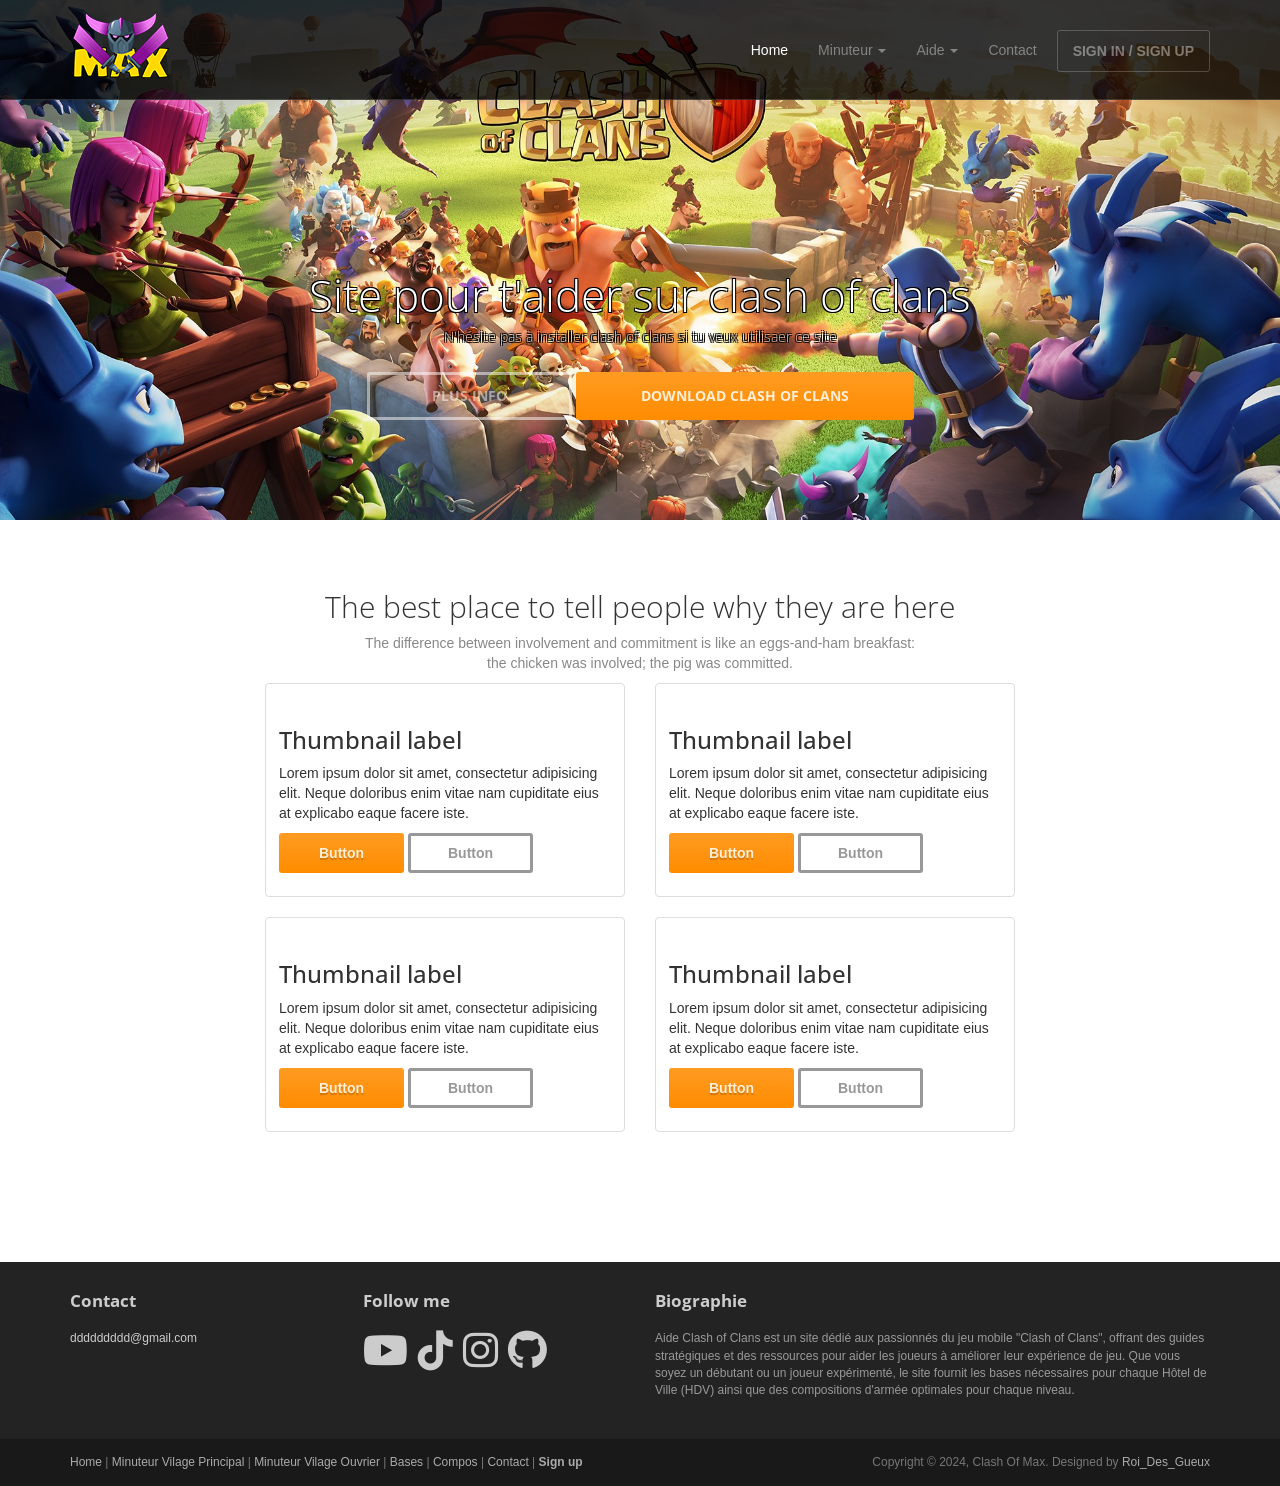
==== index.html @ 6611135f "Add files via upload" ====
<!DOCTYPE html>
<html lang="en">
<head>
	<meta charset="utf-8">
	<meta name="viewport"    content="width=device-width, initial-scale=1.0">
	<meta name="description" content="">
	<meta name="author"      content="Sergey Pozhilov (GetTemplate.com)">
	
	<title>Clash Of Max</title>

	<link rel="shortcut icon" href="assets/images/gt_favicon.png">
	
	<link rel="stylesheet" media="screen" href="http://fonts.googleapis.com/css?family=Open+Sans:300,400,700">
	<link rel="stylesheet" href="assets/css/bootstrap.min.css">
	<link rel="stylesheet" href="assets/css/font-awesome.min.css">
	<link rel="stylesheet" href="https://cdnjs.cloudflare.com/ajax/libs/font-awesome/6.0.0-beta3/css/all.min.css">


	<!-- Custom styles for our template -->
	<link rel="stylesheet" href="assets/css/bootstrap-theme.css" media="screen" >
	<link rel="stylesheet" href="assets/css/main.css">

	<!-- HTML5 shim and Respond.js IE8 support of HTML5 elements and media queries -->
	<!--[if lt IE 9]>
	<script src="assets/js/html5shiv.js"></script>
	<script src="assets/js/respond.min.js"></script>
	<![endif]-->
</head>

<body class="home">
	<!-- Fixed navbar -->
	<div class="navbar navbar-inverse navbar-fixed-top headroom" >
		<div class="container">
			<div class="navbar-header">
				<!-- Button for smallest screens -->
				<button type="button" class="navbar-toggle" data-toggle="collapse" data-target=".navbar-collapse"><span class="icon-bar"></span> <span class="icon-bar"></span> <span class="icon-bar"></span> </button>
				<a class="navbar-brand" href="index.html"><img src="assets/images/logo.png" alt="Progressus HTML5 template"></a>
			</div>
			<div class="navbar-collapse collapse">
				<ul class="nav navbar-nav pull-right">
					<li class="active"><a href="index.html">Home</a></li>
					<li class="dropdown">
						<a href="#" class="dropdown-toggle" data-toggle="dropdown">Minuteur <b class="caret"></b></a>
						<ul class="dropdown-menu">
							<li><a href="village_principal.html">Village Principal</a></li>
							<li class="active"><a href="village_ouvrier.html">Village Ouvrier</a></li>
						</ul>
					</li>
					<li class="dropdown">
						<a href="#" class="dropdown-toggle" data-toggle="dropdown">Aide <b class="caret"></b></a>
						<ul class="dropdown-menu">
							<li><a href="sidebar-left.html">Bases</a></li>
							<li class="active"><a href="sidebar-right.html">Compos</a></li>
						</ul>
					</li>
					<li><a href="contact.html">Contact</a></li>
					<li><a class="btn" href="signin.html">SIGN IN / SIGN UP</a></li>
				</ul>
			</div><!--/.nav-collapse -->
		</div>
	</div> 
	<!-- /.navbar -->
	<!-- Header -->
	<header id="head">
		<div class="container">
			<div class="row">
				<h1 class="lead">Site pour t'aider sur clash of clans</h1>
				<p class="tagline">N'hésite pas à installer clash of clans si tu veux utilisaer ce site</a></p>
				<p><a class="btn btn-default btn-lg" role="button">PLUS INFO</a> <a href="https://play.google.com/store/apps/details?id=com.supercell.clashofclans&hl=fr&pli=1" class="btn btn-action btn-lg" role="button">DOWNLOAD CLASH OF CLANS</a></p>
			</div>
		</div>
	</header>
	<!-- /Header -->

	<!-- Intro -->
	<div class="container text-center">
		<br> <br>
		<h2 class="thin">The best place to tell people why they are here</h2>
		<p class="text-muted">
			The difference between involvement and commitment is like an eggs-and-ham breakfast:<br> 
			the chicken was involved; the pig was committed.
		</p>
	</div>
	<!-- /Intro-->
		
	<!-- Third (Works) section -->
<section class="section" id="themes">
	<div class="container">
	
	
		<div class="row">
			<div class="col-sm-4 col-sm-offset-2">
				<div class="thumbnail">
					<img src="assets/screenshots/sshot1.jpg" alt="">
					<div class="caption">
						<h3>Thumbnail label</h3>
						<p>Lorem ipsum dolor sit amet, consectetur adipisicing elit. Neque doloribus enim vitae nam cupiditate eius at explicabo eaque facere iste.</p>
						<p><a href="#" class="btn btn-primary" role="button">Button</a> <a href="#" class="btn btn-default" role="button">Button</a></p>
					</div>
				</div>
			</div>
			<div class="col-sm-4">
				<div class="thumbnail">
					<img src="assets/screenshots/sshot4.jpg" alt="">
					<div class="caption">
						<h3>Thumbnail label</h3>
						<p>Lorem ipsum dolor sit amet, consectetur adipisicing elit. Neque doloribus enim vitae nam cupiditate eius at explicabo eaque facere iste.</p>
						<p><a href="#" class="btn btn-primary" role="button">Button</a> <a href="#" class="btn btn-default" role="button">Button</a></p>
					</div>
				</div>
			</div>
			<div class="col-sm-4 col-sm-offset-2">
				<div class="thumbnail">
					<img src="assets/screenshots/sshot5.jpg" alt="">
					<div class="caption">
						<h3>Thumbnail label</h3>
						<p>Lorem ipsum dolor sit amet, consectetur adipisicing elit. Neque doloribus enim vitae nam cupiditate eius at explicabo eaque facere iste.</p>
						<p><a href="#" class="btn btn-primary" role="button">Button</a> <a href="#" class="btn btn-default" role="button">Button</a></p>
					</div>
				</div>
			</div>
			<div class="col-sm-4">
				<div class="thumbnail">
					<img src="assets/screenshots/sshot3.jpg" alt="">
					<div class="caption">
						<h3>Thumbnail label</h3>
						<p>Lorem ipsum dolor sit amet, consectetur adipisicing elit. Neque doloribus enim vitae nam cupiditate eius at explicabo eaque facere iste.</p>
						<p><a href="#" class="btn btn-primary" role="button">Button</a> <a href="#" class="btn btn-default" role="button">Button</a></p>
					</div>
				</div>
			</div>

		</div>

	</div>
</section>
	
	<!-- Social links. @TODO: replace by link/instructions in template -->
	<section id="social">
		<div class="container">
			<div class="wrapper clearfix">
				<!-- AddThis Button BEGIN -->
				<div class="addthis_toolbox addthis_default_style">
				<a class="addthis_button_facebook_like" fb:like:layout="button_count"></a>
				<a class="addthis_button_tweet"></a>
				<a class="addthis_button_linkedin_counter"></a>
				<a class="addthis_button_google_plusone" g:plusone:size="medium"></a>
				</div>
				<!-- AddThis Button END -->
			</div>
		</div>
	</section>
	<!-- /social links -->


	<footer id="footer" class="top-space">

		<div class="footer1">
			<div class="container">
				<div class="row">
					
					<div class="col-md-3 widget">
						<h3 class="widget-title">Contact</h3>
						<div class="widget-body">
		
								<a href="mailto:#">ddddddddd@gmail.com</a><br>
								<br>
							</p>	
						</div>
					</div>

					<div class="col-md-3 widget">
						<h3 class="widget-title">Follow me</h3>
						<div class="widget-body">
							<p class="follow-me-icons">
								<a href=""><i class="fab fa-youtube fa-2x"></i></a>
								<a href=""><i class="fab fa-tiktok fa-2x"></i></a>
								<a href=""><i class="fab fa-instagram fa-2x"></i></a>
								<a href=""><i class="fab fa-github fa-2x"></i></a>
							</p>	
						</div>
					</div>
					

					<div class="col-md-6 widget">
						<h3 class="widget-title">Biographie</h3>
						<div class="widget-body">
							<p>Aide Clash of Clans est un site dédié aux passionnés du jeu mobile "Clash of Clans", offrant des guides stratégiques et des ressources pour aider les joueurs à améliorer leur expérience de jeu. Que vous soyez un débutant ou un joueur expérimenté, le site fournit les bases nécessaires pour chaque Hôtel de Ville (HDV) ainsi que des compositions d'armée optimales pour chaque niveau.</p>
						</div>
					</div>

				</div> <!-- /row of widgets -->
			</div>
		</div>

		<div class="footer2">
			<div class="container">
				<div class="row">
					
					<div class="col-md-6 widget">
						<div class="widget-body">
							<p class="simplenav">
								<a href="#">Home</a> | 
								<a href="village_principal.html">Minuteur Vilage Principal</a> |
								<a href="village_ouvrier.html">Minuteur Vilage Ouvrier</a> |
								<a href="sidebar-right.html">Bases</a> |
								<a href="sidebar-right.html">Compos</a> |
								<a href="contact.html">Contact</a> |
								<b><a href="signup.html">Sign up</a></b>
							</p>
						</div>
					</div>

					<div class="col-md-6 widget">
						<div class="widget-body">
							<p class="text-right">
								Copyright &copy; 2024, Clash Of Max. Designed by <a href="#" rel="designer">Roi_Des_Gueux</a> 
							</p>
						</div>
					</div>

				</div> <!-- /row of widgets -->
			</div>
		</div>

	</footer>	
		




	<!-- JavaScript libs are placed at the end of the document so the pages load faster -->
	<script src="http://ajax.googleapis.com/ajax/libs/jquery/1.10.2/jquery.min.js"></script>
	<script src="http://netdna.bootstrapcdn.com/bootstrap/3.0.0/js/bootstrap.min.js"></script>
	<script src="assets/js/headroom.min.js"></script>
	<script src="assets/js/jQuery.headroom.min.js"></script>
	<script src="assets/js/template.js"></script>
</body>
</html>
---- assets/css/main.css ----
/* Header */
#head { background:#181015 url( ../images/bg_header.jpg) no-repeat; background-size: cover; min-height:520px; text-align: center; padding-top:240px; color:white; font-family:"Open sans", Helvetica, Arial; font-weight:300; }
#head.secondary { height:100px; min-height: 100px; padding-top:0px; }
#head .lead { 
    font-family: "Open sans", Helvetica, Arial; 
    font-size: 44px; 
    margin-bottom: 6px; 
    color: white; 
    line-height: 1.15em;
    text-shadow: 
        -1px -1px 0 #000,  
        1px -1px 0 #000,  
        -1px 1px 0 #000,  
        1px 1px 0 #000; 
}
#head .tagline { 
    color: rgba(255, 255, 255, 0.75); 
    margin-bottom: 25px; 
    text-shadow: 
        -1px -1px 0 #000,  
        1px -1px 0 #000,  
        -1px 1px 0 #000,  
        1px 1px 0 #000; 
}
		#head .tagline a { color:#fff; } 
	#head .btn { margin-bottom:10px;}
	#head .btn-default { text-shadow: none; background:transparent; color:rgba(255,255,255,.5); -webkit-box-shadow:inset 0px 0px 0px 3px rgba(255,255,255,.5); -moz-box-shadow:inset 0px 0px 0px 3px rgba(255,255,255,.5); box-shadow:inset 0px 0px 0px 3px rgba(255,255,255,.5); background: transparent; }
		#head .btn-default:hover,
		#head .btn-default:focus { color:rgb(200, 198, 198); -webkit-box-shadow:inset 0px 0px 0px 3px rgba(255,255,255,.8); -moz-box-shadow:inset 0px 0px 0px 3px rgba(255,255,255,.8); box-shadow:inset 0px 0px 0px 3px rgba(255,255,255,.8); background: transparent; }
		#head .btn-default:active, 
		#head .btn-default.active { color:#fff; -webkit-box-shadow:inset 0px 0px 0px 3px #fff; -moz-box-shadow:inset 0px 0px 0px 3px #fff; box-shadow:inset 0px 0px 0px 3px #fff; background: transparent; }

@media (max-width: 767px) {
	#head { min-height:420px; padding-top:160px; }
	#head .lead { font-size: 34px; }
}


/* Autohide navbar */
.slideUp { top:-100px; }
.headroom { -webkit-transition: all 0.4s ease-out; -moz-transition: all 0.4s ease-out; -o-transition: all 0.4s ease-out; transition: all 0.4s ease-out; }


/* Highlights (in jumbotron in most cases) */
.highlight { margin-top:40px; }
	.h-caption { text-align: center; } 
	.h-caption i { display:block; font-size: 54px; color:#382526; margin-bottom:36px; }
	.h-caption h4 { color:#382526; font-size: 16px; font-weight: bold; margin-bottom:20px; }
	.h-body { }


/* Typography */
h1, h2, h3, h4, h5, h6 { font-family:"Open sans", Helvetica, Arial; }
h1, .h1, h2, .h2, h3, .h3 { margin-top:30px; } 
blockquote { font-style: italic; font-family: Georgia; color:#999; margin:30px 0 30px; }
label { color: #777; }
.thin { font-weight:300; }
.page-title { margin-top:20px; font-weight:300; }
.text-muted { color:#888; }
.breadcrumb { background:none; padding:0; margin:30px 0 0px 0; }
ul.list-spaces li{ margin-bottom:10px; }

/* Helpers */
.container-full { margin: 0 auto; width: 100%; }
.top-space { margin-top: 60px; }
.top-margin { margin-top:20px; }

img { max-width:100%; }
img.pull-right { margin-left: 10px; }
img.pull-left { margin-right: 10px; }
#map { width:100%; height:280px; }
#social { margin-top:50px; margin-bottom:50px; }
	#social .wrapper { width:340px; margin:0 auto; }

/* Main content block */
.maincontent { }

/* Sidebars */
.sidebar { padding-top:36px; padding-bottom:30px; }
	.sidebar .widget { margin-bottom:20px; }
	.sidebar h1, .sidebar .h1, .sidebar h2, .sidebar .h2, .sidebar h3, .sidebar .h3 { margin-top:20px; } 

/* Footer */
.footer1 { background: #232323; padding: 30px 0 0 0; font-size: 12px; color: #999; }
	.footer1 a { color: #ccc; }
		.footer1 a:hover {color: #fff; }
	.footer1 .widget { margin-bottom:30px; }		
	.footer1 .widget-title { font-size: 17px; font-weight: bold; color: #ccc; margin: 0 0 20px; }
	.footer1 .entry-meta { border-top: 1px solid #ccc; border-bottom: 1px solid #ccc; margin: 0 0 35px 0; padding: 2px 0; color: #888888; font-size: 12px; font-size: 0.75rem; }
		.footer1 .entry-meta a { color: #333333; }
		.footer1 .entry-meta .meta-in { border-top: 1px solid #ccc; border-bottom: 1px solid #ccc; padding: 10px 0; }
	.follow-me-icons { font-size:20px; }		
		.follow-me-icons i { float:left; margin:0 10px 0 0; }		

.footer2 { background: #191919; padding: 15px 0; color: #777; font-size: 12px; }
	.footer2 a { color: #aaa; }
		.footer2 a:hover { color: #fff; }
		.footer2 p { margin: 0; }

	.widget-simplenav { margin-left:-5px; }		
	.widget-simplenav a{ margin:0 5px; }
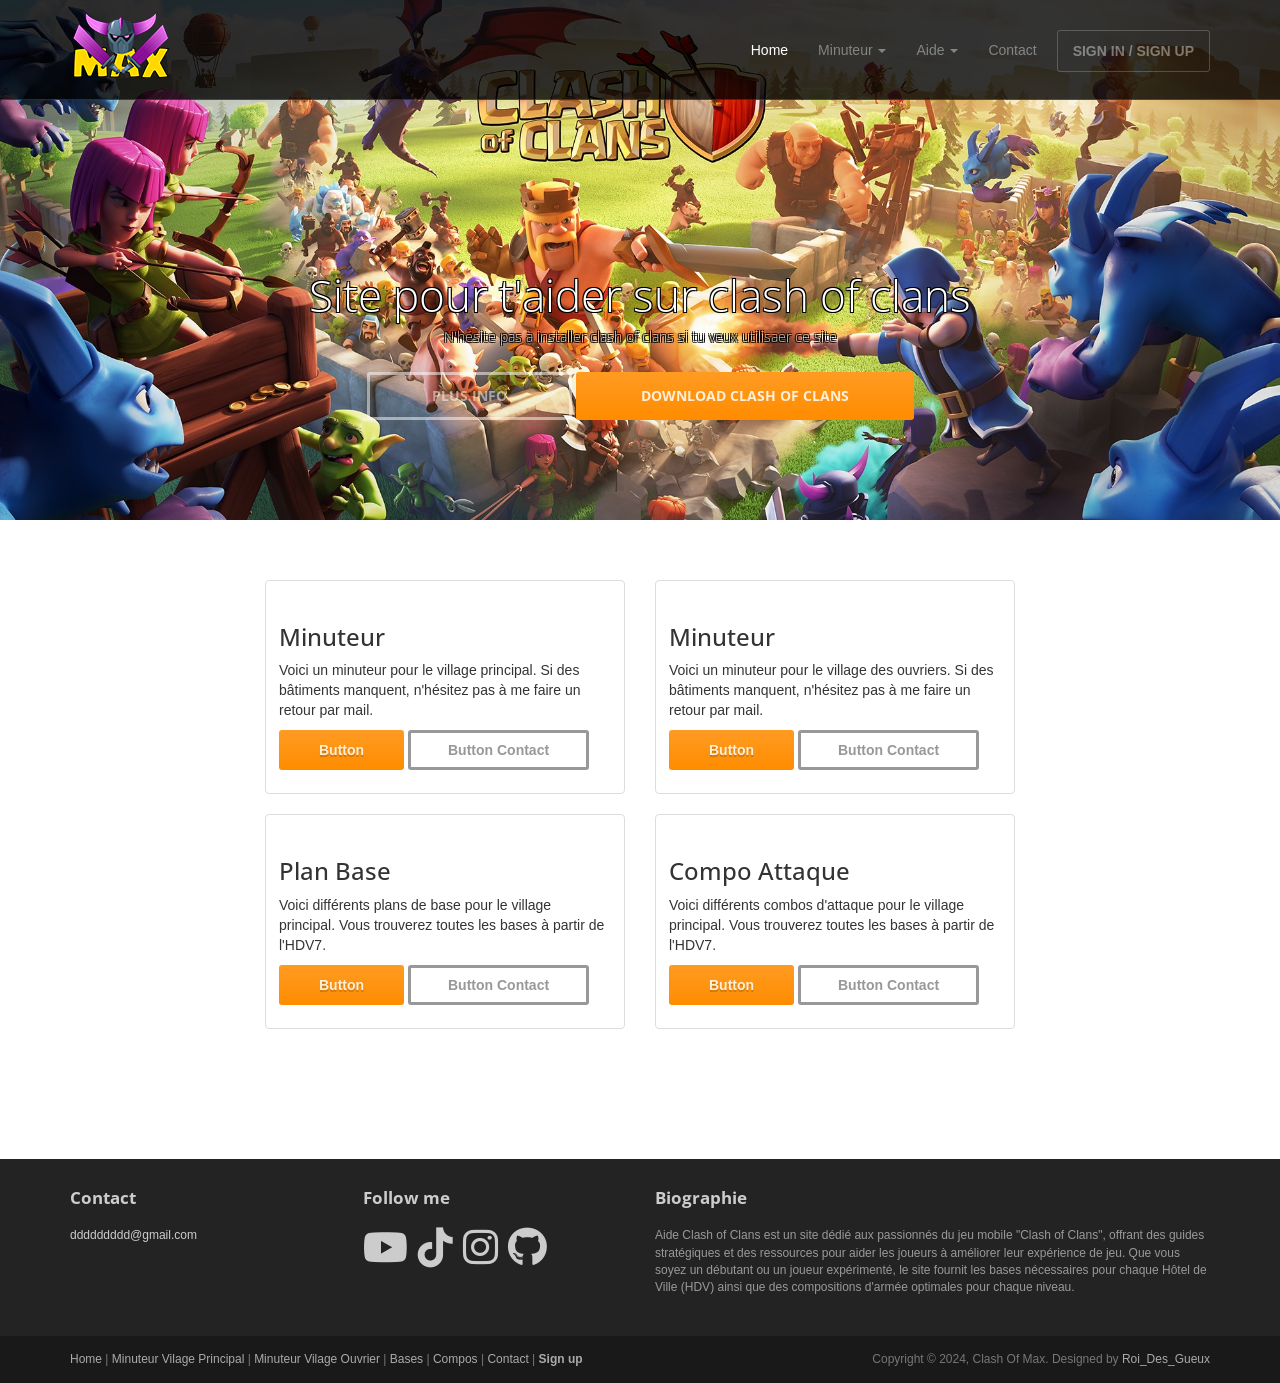
==== commit 88f4c704: "Add files via upload" ====
--- a/index.html
+++ b/index.html
@@ -73,15 +73,10 @@
 	<!-- /Header -->
 
 	<!-- Intro -->
-	<div class="container text-center">
-		<br> <br>
-		<h2 class="thin">The best place to tell people why they are here</h2>
-		<p class="text-muted">
-			The difference between involvement and commitment is like an eggs-and-ham breakfast:<br> 
-			the chicken was involved; the pig was committed.
-		</p>
-	</div>
-	<!-- /Intro-->
+</br>
+</br>
+</br>
+<!-- /Intro-->
 		
 	<!-- Third (Works) section -->
 <section class="section" id="themes">
@@ -91,41 +86,41 @@
 		<div class="row">
 			<div class="col-sm-4 col-sm-offset-2">
 				<div class="thumbnail">
-					<img src="assets/screenshots/sshot1.jpg" alt="">
-					<div class="caption">
-						<h3>Thumbnail label</h3>
-						<p>Lorem ipsum dolor sit amet, consectetur adipisicing elit. Neque doloribus enim vitae nam cupiditate eius at explicabo eaque facere iste.</p>
-						<p><a href="#" class="btn btn-primary" role="button">Button</a> <a href="#" class="btn btn-default" role="button">Button</a></p>
+					<img src="assets/screenshots/sshot1.jpg.png" alt="">
+					<div class="caption">
+						<h3>Minuteur</h3>
+						<p>Voici un minuteur pour le village principal. Si des bâtiments manquent, n'hésitez pas à me faire un retour par mail.</p>
+						<p><a href="village_principal.html" class="btn btn-primary" role="button">Button</a> <a href="contact.html" class="btn btn-default" role="button">Button Contact</a></p>
 					</div>
 				</div>
 			</div>
 			<div class="col-sm-4">
 				<div class="thumbnail">
-					<img src="assets/screenshots/sshot4.jpg" alt="">
-					<div class="caption">
-						<h3>Thumbnail label</h3>
-						<p>Lorem ipsum dolor sit amet, consectetur adipisicing elit. Neque doloribus enim vitae nam cupiditate eius at explicabo eaque facere iste.</p>
-						<p><a href="#" class="btn btn-primary" role="button">Button</a> <a href="#" class="btn btn-default" role="button">Button</a></p>
+					<img src="assets/screenshots/sshot2.jpg.png" alt="">
+					<div class="caption">
+						<h3>Minuteur</h3>
+						<p>Voici un minuteur pour le village des ouvriers. Si des bâtiments manquent, n'hésitez pas à me faire un retour par mail.</p>
+						<p><a href="village_ouvrier.html" class="btn btn-primary" role="button">Button</a> <a href="contact.html" class="btn btn-default" role="button">Button Contact</a></p>
 					</div>
 				</div>
 			</div>
 			<div class="col-sm-4 col-sm-offset-2">
 				<div class="thumbnail">
-					<img src="assets/screenshots/sshot5.jpg" alt="">
-					<div class="caption">
-						<h3>Thumbnail label</h3>
-						<p>Lorem ipsum dolor sit amet, consectetur adipisicing elit. Neque doloribus enim vitae nam cupiditate eius at explicabo eaque facere iste.</p>
-						<p><a href="#" class="btn btn-primary" role="button">Button</a> <a href="#" class="btn btn-default" role="button">Button</a></p>
+					<img src="assets/screenshots/sshot3.jpg.png" alt="">
+					<div class="caption">
+						<h3>Plan Base</h3>
+						<p>Voici différents plans de base pour le village principal. Vous trouverez toutes les bases à partir de l'HDV7.</p>
+						<p><a href="sidebar-left.html" class="btn btn-primary" role="button">Button</a> <a href="contact.html" class="btn btn-default" role="button">Button Contact</a></p>
 					</div>
 				</div>
 			</div>
 			<div class="col-sm-4">
 				<div class="thumbnail">
-					<img src="assets/screenshots/sshot3.jpg" alt="">
-					<div class="caption">
-						<h3>Thumbnail label</h3>
-						<p>Lorem ipsum dolor sit amet, consectetur adipisicing elit. Neque doloribus enim vitae nam cupiditate eius at explicabo eaque facere iste.</p>
-						<p><a href="#" class="btn btn-primary" role="button">Button</a> <a href="#" class="btn btn-default" role="button">Button</a></p>
+					<img src="assets/screenshots/sshot4.jpg.png" alt="">
+					<div class="caption">
+						<h3>Compo Attaque</h3>
+						<p>Voici différents combos d'attaque pour le village principal. Vous trouverez toutes les bases à partir de l'HDV7.</p>
+						<p><a href="sidebar-right.html" class="btn btn-primary" role="button">Button</a> <a href="contact.html" class="btn btn-default" role="button">Button Contact</a></p>
 					</div>
 				</div>
 			</div>
